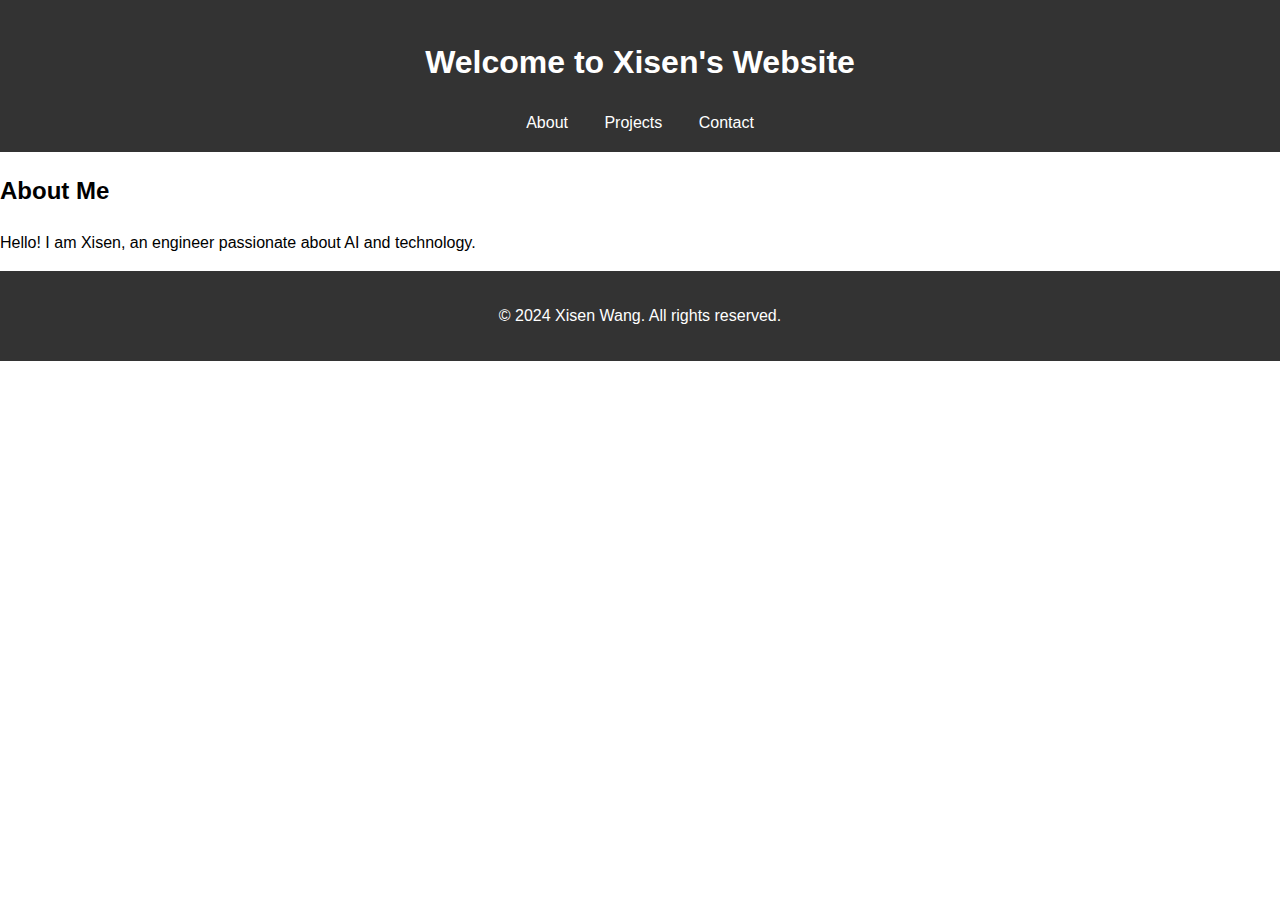
==== index.html @ f5592acf "Initial setup" ====
<!DOCTYPE html>
<html lang="en">
<head>
    <meta charset="UTF-8">
    <meta name="viewport" content="width=device-width, initial-scale=1.0">
    <title>Welcome to Xisen's Website</title>
    <link rel="stylesheet" href="styles.css">
</head>
<body>
    <header>
        <h1>Welcome to Xisen's Website</h1>
        <nav>
            <a href="about.html">About</a>
            <a href="projects.html">Projects</a>
            <a href="contact.html">Contact</a>
        </nav>
    </header>
    <main>
        <section>
            <h2>About Me</h2>
            <p>Hello! I am Xisen, an engineer passionate about AI and technology.</p>
        </section>
    </main>
    <footer>
        <p>© 2024 Xisen Wang. All rights reserved.</p>
    </footer>
</body>
</html>
---- styles.css ----
body {
    font-family: Arial, sans-serif;
    line-height: 1.6;
    margin: 0;
    padding: 0;
}
header {
    background: #333;
    color: #fff;
    text-align: center;
    padding: 1rem 0;
}
nav a {
    color: #fff;
    margin: 0 1rem;
    text-decoration: none;
}
footer {
    text-align: center;
    padding: 1rem;
    background: #333;
    color: #fff;
}
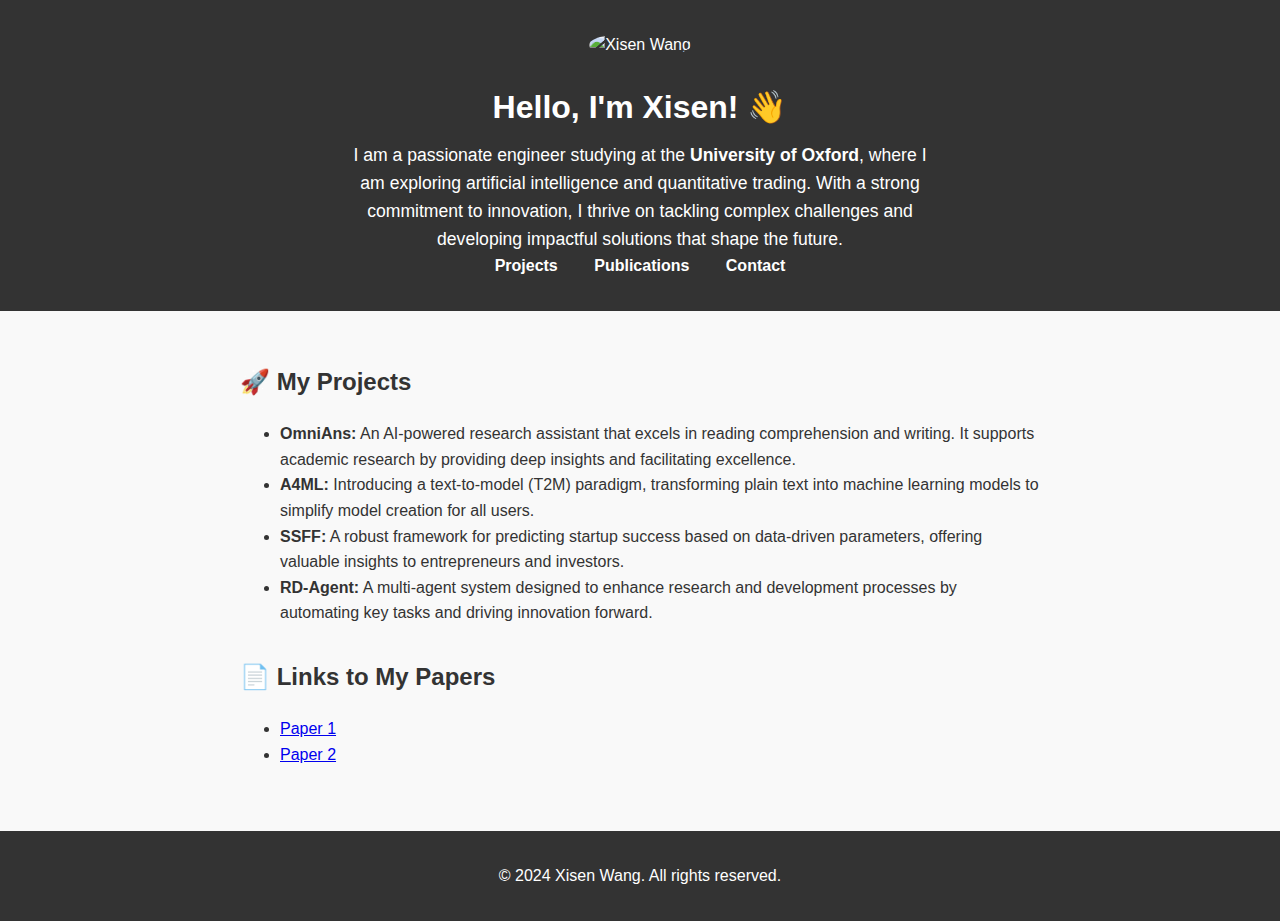
==== commit 777b6d40: "Initial website setup for Xisen Wang" ====
--- a/index.html
+++ b/index.html
@@ -3,22 +3,48 @@
 <head>
     <meta charset="UTF-8">
     <meta name="viewport" content="width=device-width, initial-scale=1.0">
-    <title>Welcome to Xisen's Website</title>
+    <title>Xisen Wang</title>
     <link rel="stylesheet" href="styles.css">
 </head>
 <body>
     <header>
-        <h1>Welcome to Xisen's Website</h1>
+        <img src="assets/images/profile.jpg" alt="Xisen Wang" class="profile-pic">
+        <h1>Hello, I'm Xisen! 👋</h1>
+        <p>
+            I am a passionate engineer studying at the <strong>University of Oxford</strong>, where I am exploring artificial intelligence and quantitative trading.
+            With a strong commitment to innovation, I thrive on tackling complex challenges and developing impactful solutions that shape the future.
+        </p>
         <nav>
-            <a href="about.html">About</a>
-            <a href="projects.html">Projects</a>
-            <a href="contact.html">Contact</a>
+            <a href="#projects">Projects</a>
+            <a href="#publications">Publications</a>
+            <a href="#contact">Contact</a>
         </nav>
     </header>
     <main>
-        <section>
-            <h2>About Me</h2>
-            <p>Hello! I am Xisen, an engineer passionate about AI and technology.</p>
+        <section id="projects">
+            <h2>🚀 My Projects</h2>
+            <ul>
+                <li>
+                    <strong>OmniAns:</strong> An AI-powered research assistant that excels in reading comprehension and writing. It supports academic research by providing deep insights and facilitating excellence.
+                </li>
+                <li>
+                    <strong>A4ML:</strong> Introducing a text-to-model (T2M) paradigm, transforming plain text into machine learning models to simplify model creation for all users.
+                </li>
+                <li>
+                    <strong>SSFF:</strong> A robust framework for predicting startup success based on data-driven parameters, offering valuable insights to entrepreneurs and investors.
+                </li>
+                <li>
+                    <strong>RD-Agent:</strong> A multi-agent system designed to enhance research and development processes by automating key tasks and driving innovation forward.
+                </li>
+            </ul>
+        </section>
+        <section id="publications">
+            <h2>📄 Links to My Papers</h2>
+            <ul>
+                <li><a href="https://arxiv.org/abs/2405.19456" target="_blank" rel="noopener">Paper 1</a></li>
+                <li><a href="#" target="_blank" rel="noopener">Paper 2</a></li>
+                <!-- Add more links as needed -->
+            </ul>
         </section>
     </main>
     <footer>
--- a/styles.css
+++ b/styles.css
@@ -3,18 +3,55 @@
     line-height: 1.6;
     margin: 0;
     padding: 0;
+    background: #f9f9f9;
+    color: #333;
 }
+
 header {
+    text-align: center;
     background: #333;
     color: #fff;
-    text-align: center;
-    padding: 1rem 0;
+    padding: 2rem 0;
 }
+
+header .profile-pic {
+    width: 150px;
+    height: 150px;
+    border-radius: 50%;
+    margin-bottom: 1rem;
+}
+
+header h1 {
+    margin: 0.5rem 0;
+}
+
+header p {
+    max-width: 600px;
+    margin: 0 auto;
+    font-size: 1.1rem;
+}
+
 nav a {
     color: #fff;
     margin: 0 1rem;
     text-decoration: none;
+    font-weight: bold;
 }
+
+nav a:hover {
+    text-decoration: underline;
+}
+
+main {
+    padding: 2rem;
+    max-width: 800px;
+    margin: 0 auto;
+}
+
+section {
+    margin-bottom: 2rem;
+}
+
 footer {
     text-align: center;
     padding: 1rem;
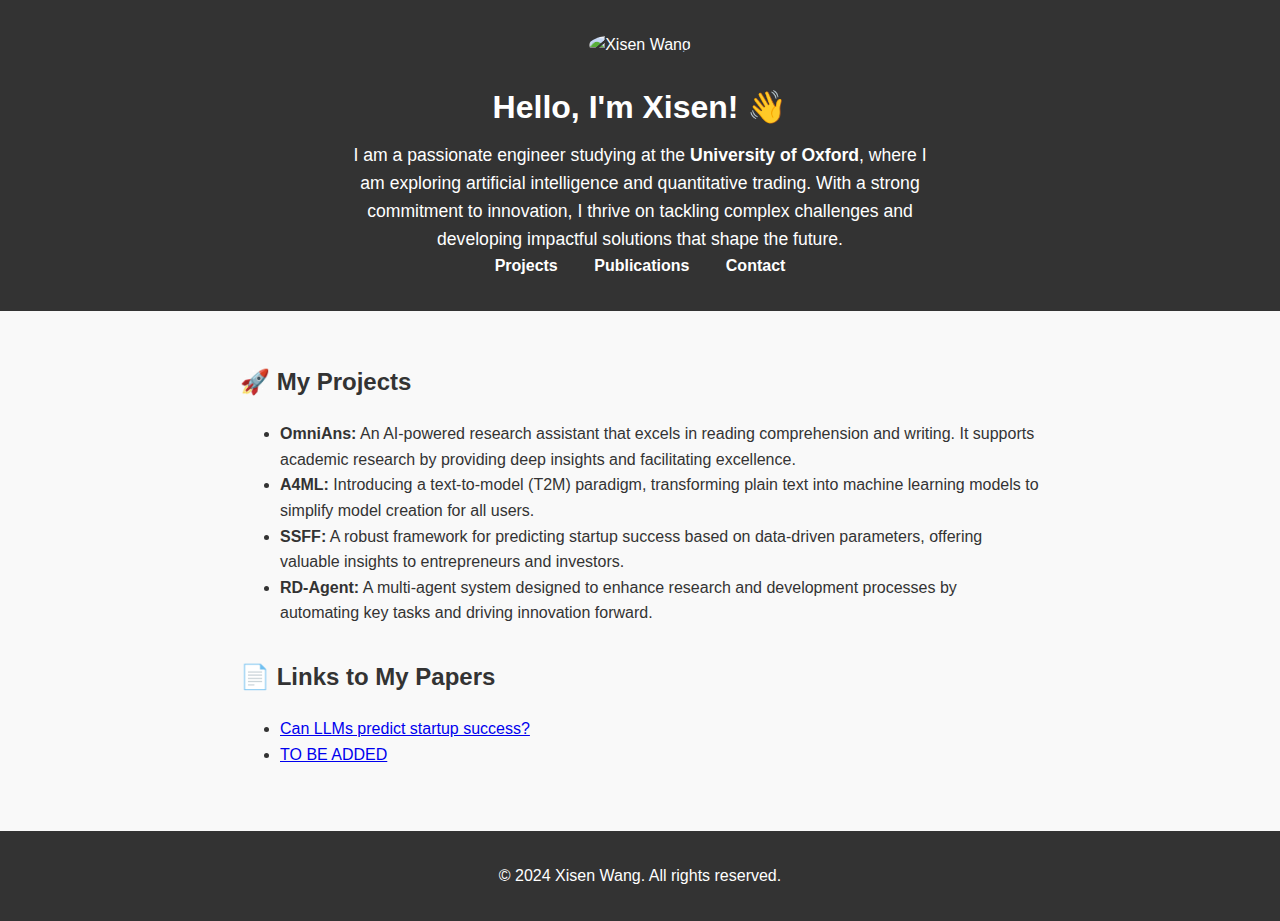
==== commit 96ca796a: "Updates" ====
--- a/index.html
+++ b/index.html
@@ -15,7 +15,7 @@
             With a strong commitment to innovation, I thrive on tackling complex challenges and developing impactful solutions that shape the future.
         </p>
         <nav>
-            <a href="#projects">Projects</a>
+            <a href="projects.html">Projects</a>
             <a href="#publications">Publications</a>
             <a href="#contact">Contact</a>
         </nav>
@@ -41,8 +41,8 @@
         <section id="publications">
             <h2>📄 Links to My Papers</h2>
             <ul>
-                <li><a href="https://arxiv.org/abs/2405.19456" target="_blank" rel="noopener">Paper 1</a></li>
-                <li><a href="#" target="_blank" rel="noopener">Paper 2</a></li>
+                <li><a href="https://arxiv.org/abs/2405.19456" target="_blank" rel="noopener">Can LLMs predict startup success?</a></li>
+                <li><a href="#" target="_blank" rel="noopener">TO BE ADDED</a></li>
                 <!-- Add more links as needed -->
             </ul>
         </section>
